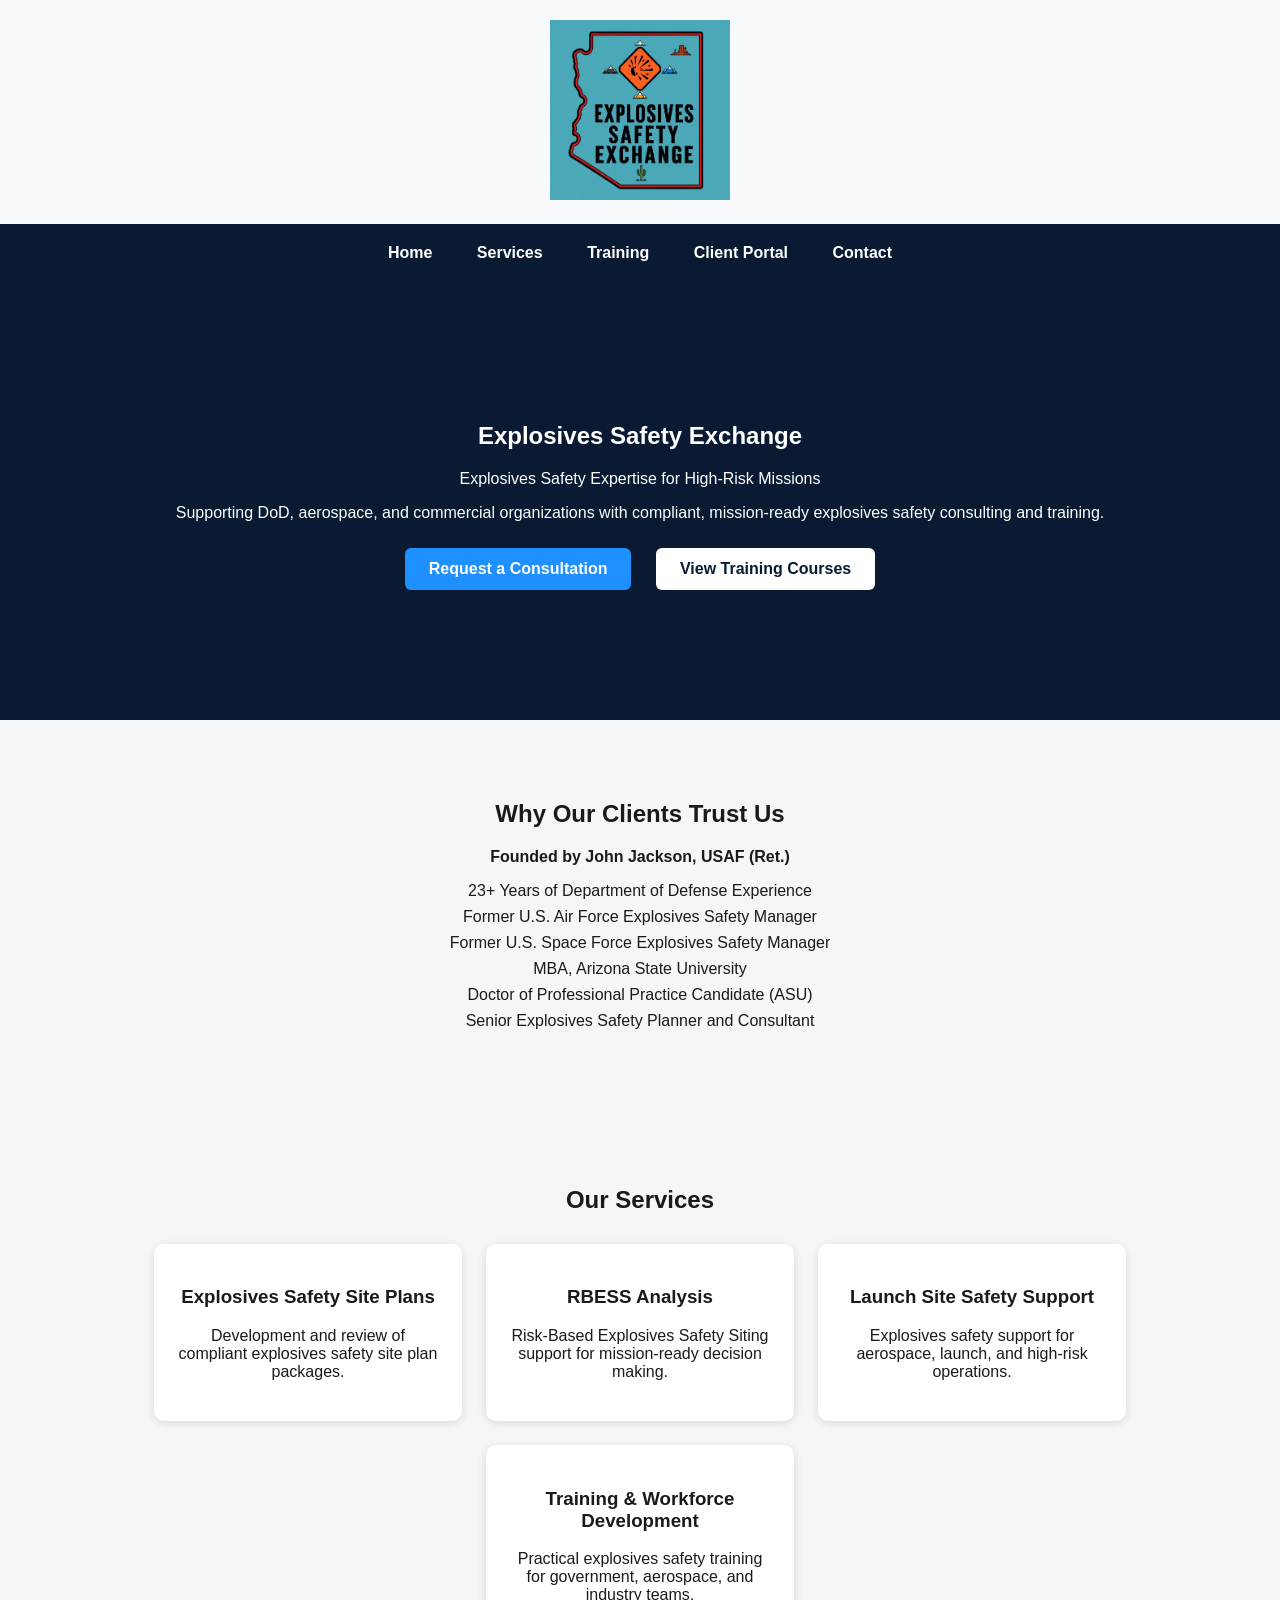
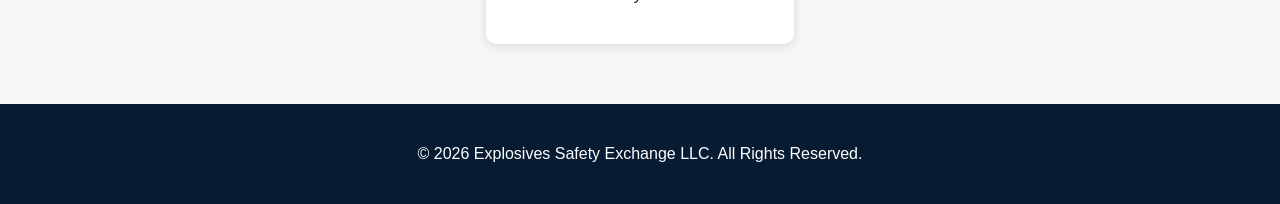
==== index.html @ 5c1b62fa "Initial website upload" ====
<!DOCTYPE html>
<html lang="en">
<head>
    <meta charset="UTF-8">
    <meta name="viewport" content="width=device-width, initial-scale=1.0">
    <title>Explosives Safety Exchange</title>
    <link rel="stylesheet" href="assets/css/style.css">
</head>

    </section>

</body>
</html>

<body>

    <!-- HEADER WITH LOGO -->
    <header style="text-align:center; padding:20px;">
        <img src="assets/images/logo.jpg" alt="Explosives Safety Exchange Logo" style="height:180px;">
    </header>

    <!-- NAVIGATION -->
    <nav class="navbar">
        <ul>
            <li><a href="index.html" class="active">Home</a></li>
            <li><a href="services.html">Services</a></li>
            <li><a href="training.html">Training</a></li>
            <li><a href="portal.html">Client Portal</a></li>
            <li><a href="contact.html">Contact</a></li>
        </ul>
    </nav>

    <!-- HERO SECTION -->
    <section class="hero">
        <h1>Explosives Safety Exchange</h1>
        <p>Explosives Safety Expertise for High‑Risk Missions</p>
        <p>Supporting DoD, aerospace, and commercial organizations with compliant, mission‑ready explosives safety consulting and training.</p>

        <div class="hero-buttons">
            <a href="contact.html" class="btn-primary">Request a Consultation</a>
            <a href="training.html" class="btn-secondary">View Training Courses</a>
        </div>
       
</section>

<section class="credentials">
    <h2>Why Our Clients Trust Us</h2>

    <p><strong>Founded by John Jackson, USAF (Ret.)</strong></p>

    <ul>
        <li>23+ Years of Department of Defense Experience</li>
        <li>Former U.S. Air Force Explosives Safety Manager</li>
        <li>Former U.S. Space Force Explosives Safety Manager</li>
        <li>MBA, Arizona State University</li>
        <li>Doctor of Professional Practice Candidate (ASU)</li>
        <li>Senior Explosives Safety Planner and Consultant</li>
    </ul>
</section>
<section class="services-preview">
    <h2>Our Services</h2>

    <div class="service-grid">
        <div class="service-card">
            <h3>Explosives Safety Site Plans</h3>
            <p>Development and review of compliant explosives safety site plan packages.</p>
        </div>

        <div class="service-card">
            <h3>RBESS Analysis</h3>
            <p>Risk-Based Explosives Safety Siting support for mission-ready decision making.</p>
        </div>

        <div class="service-card">
            <h3>Launch Site Safety Support</h3>
            <p>Explosives safety support for aerospace, launch, and high-risk operations.</p>
        </div>

        <div class="service-card">
            <h3>Training & Workforce Development</h3>
            <p>Practical explosives safety training for government, aerospace, and industry teams.</p>
        </div>
    </div>
</section>

<footer>
    <p>© 2026 Explosives Safety Exchange LLC. All Rights Reserved.</p>
</footer>
---- assets/css/style.css ----
body {
    margin: 0;
    font-family: Arial, sans-serif;
    background: #f7f9fc;
    color: #1a1a1a;
}

/* NAVBAR */
.navbar {
    background: #0a1a33;
    padding: 20px;
}

.navbar ul {
    list-style: none;
    margin: 0;
    padding: 0;
    text-align: center;
}

.navbar li {
    display: inline-block;
    margin: 0 20px;
}

.navbar a {
    color: white;
    text-decoration: none;
    font-weight: bold;
}

/* HERO SECTION */
.hero {
    text-align: center;
    padding: 120px 20px;
    background: #0a1a33;
    color: white;
}

.hero-buttons a {
    display: inline-block;
    margin: 10px;
    padding: 12px 24px;
    border-radius: 6px;
    text-decoration: none;
    font-weight: bold;
}

.btn-primary {
    background: #1e90ff;
    color: white;
}

.btn-secondary {
    background: white;
    color: #0a1a33;
}
.credentials,
.services-preview {
    padding: 60px 20px;
    text-align: center;
    background: #f4f6f8;
}

.credentials ul {
    list-style: none;
    padding: 0;
}

.credentials li {
    margin: 8px 0;
}

.service-grid {
    display: flex;
    flex-wrap: wrap;
    justify-content: center;
    gap: 24px;
    margin-top: 30px;
}

.service-card {
    width: 260px;
    background: white;
    padding: 24px;
    border-radius: 10px;
    box-shadow: 0 2px 10px rgba(0,0,0,.12);
}

footer {
    text-align: center;
    padding: 25px;
    background: #071b33;
    color: white;
}
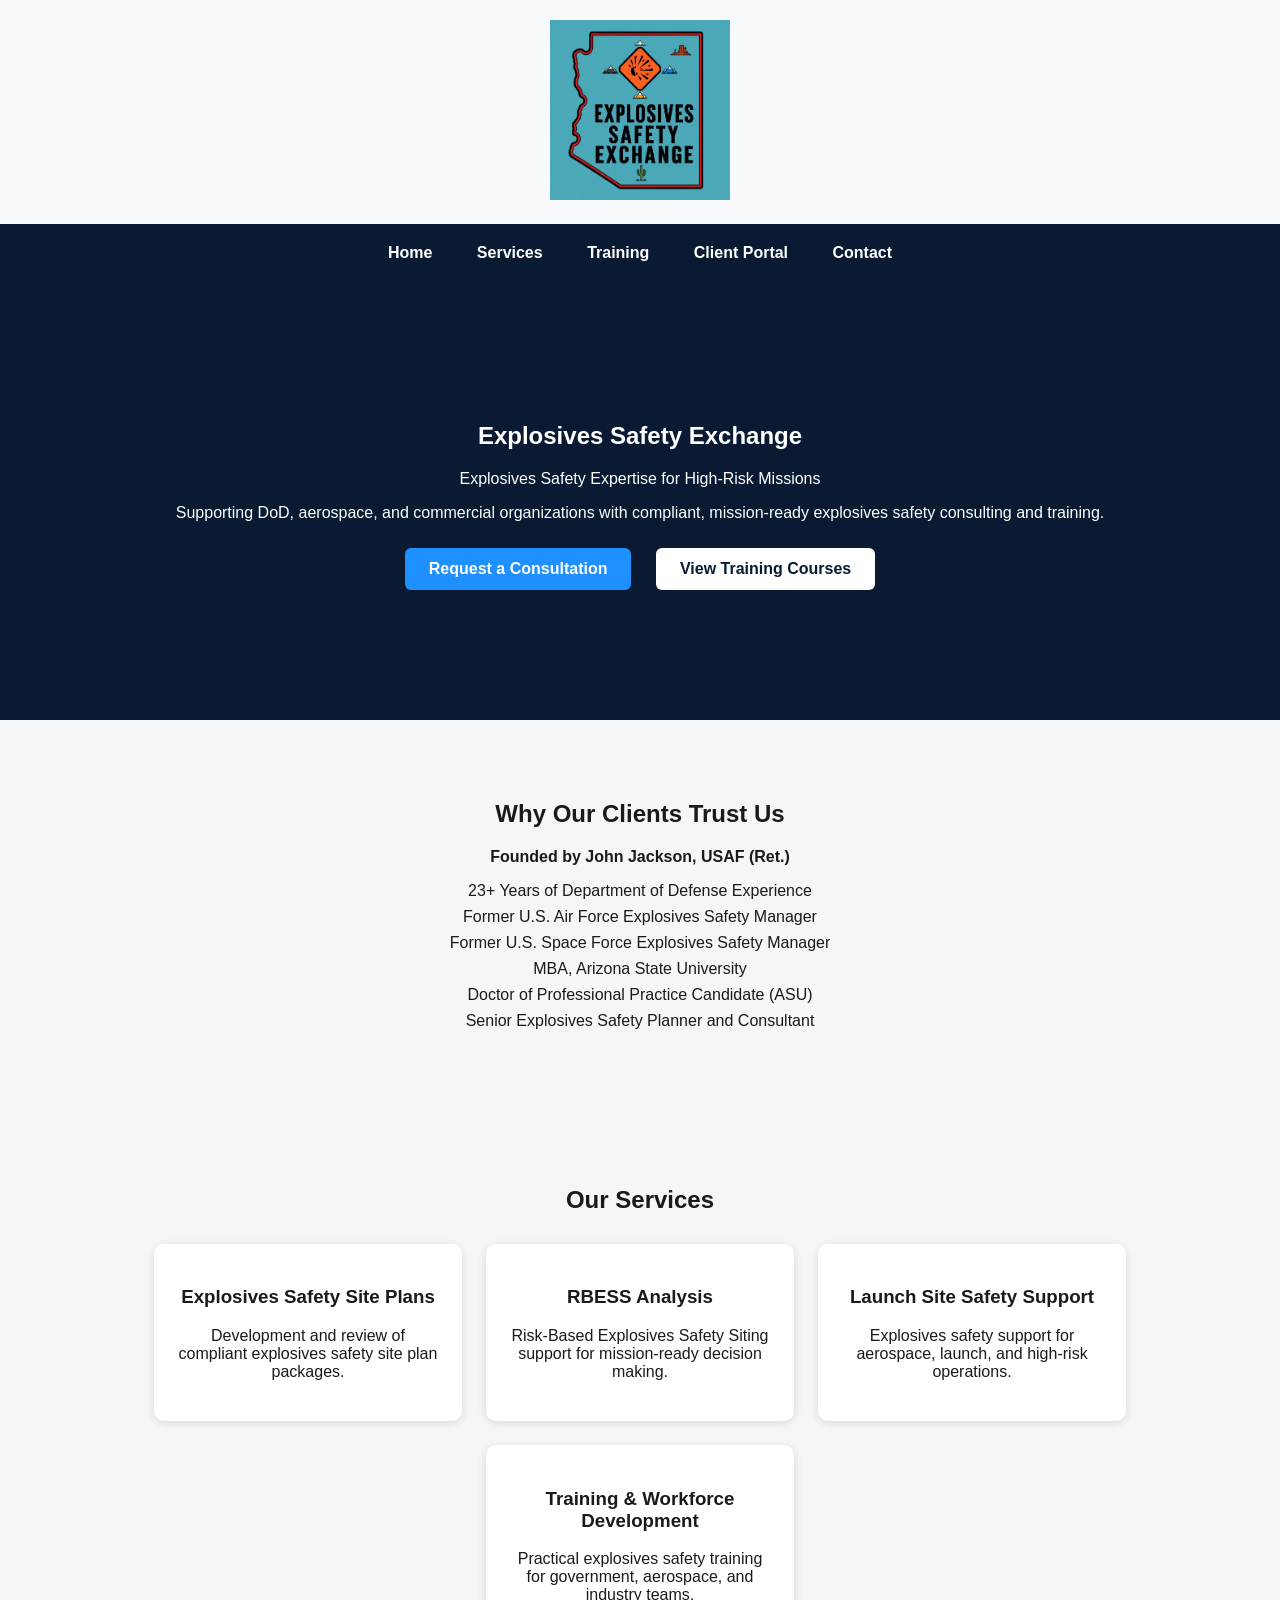
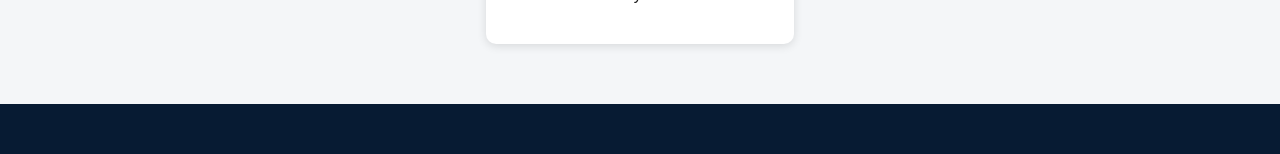
==== commit 0c013c15: "Remove test comment" ====
--- a/index.html
+++ b/index.html
@@ -83,6 +83,4 @@
     </div>
 </section>
 
-<footer>
-    <p>© 2026 Explosives Safety Exchange LLC. All Rights Reserved.</p>
-</footer>+<footer>
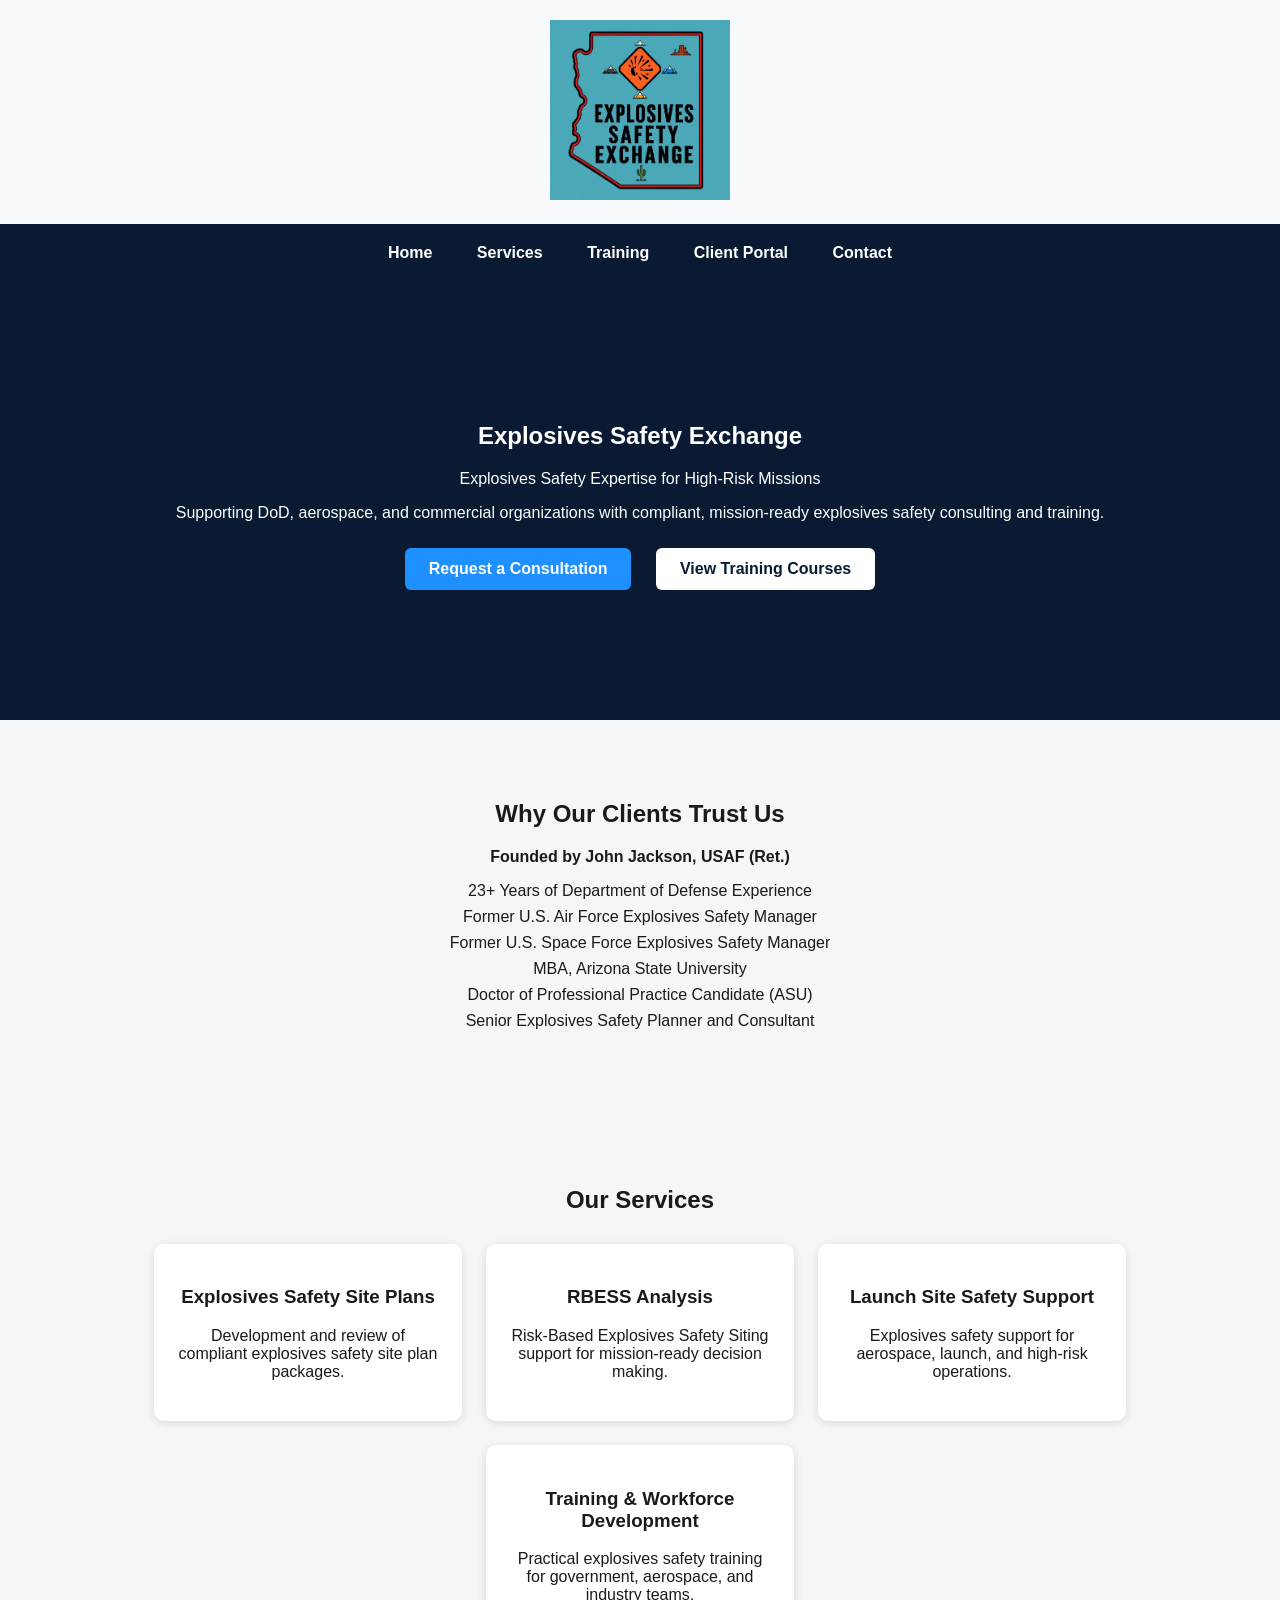
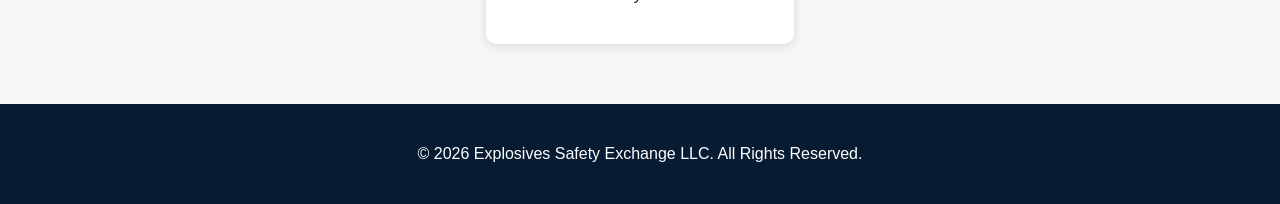
==== commit cdf0b1dc: "Restore footer" ====
--- a/index.html
+++ b/index.html
@@ -83,4 +83,9 @@
     </div>
 </section>
 
-<footer>+<footer>
+    <p>© 2026 Explosives Safety Exchange LLC. All Rights Reserved.</p>
+</footer>
+
+</body>
+</html>
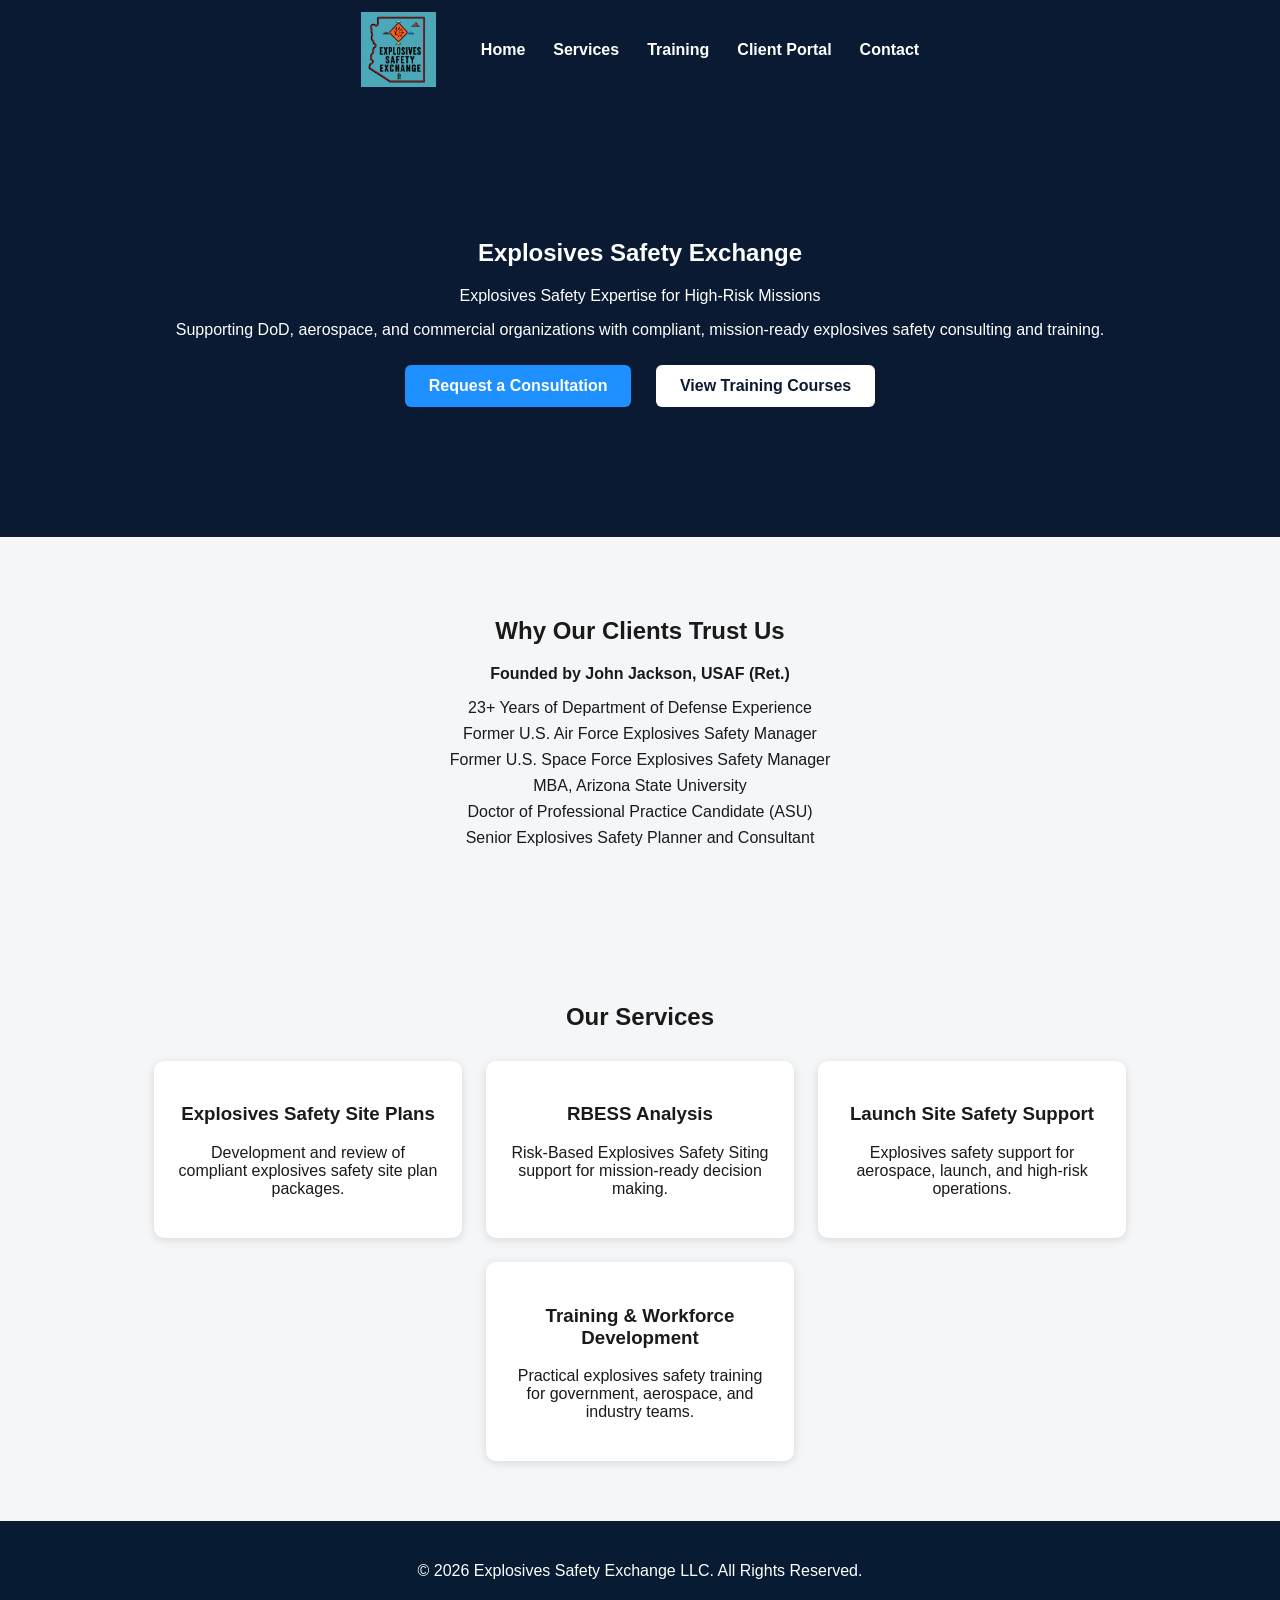
==== commit 0a0e35ea: "Update header layout" ====
--- a/index.html
+++ b/index.html
@@ -7,19 +7,14 @@
     <link rel="stylesheet" href="assets/css/style.css">
 </head>
 
-    </section>
-
-</body>
-</html>
-
 <body>
 
-    <!-- HEADER WITH LOGO -->
-    <header style="text-align:center; padding:20px;">
-        <img src="assets/images/logo.jpg" alt="Explosives Safety Exchange Logo" style="height:180px;">
-    </header>
+    <header class="top-header">
 
-    <!-- NAVIGATION -->
+    <div class="header-logo">
+        <img src="assets/images/logo.jpg" alt="Explosives Safety Exchange Logo">
+    </div>
+
     <nav class="navbar">
         <ul>
             <li><a href="index.html" class="active">Home</a></li>
@@ -29,6 +24,8 @@
             <li><a href="contact.html">Contact</a></li>
         </ul>
     </nav>
+
+</header>
 
     <!-- HERO SECTION -->
     <section class="hero">
--- a/assets/css/style.css
+++ b/assets/css/style.css
@@ -92,4 +92,50 @@
     padding: 25px;
     background: #071b33;
     color: white;
+}
+footer {
+    text-align: center;
+    padding: 25px;
+    background: #071b33;
+    color: white;
+}
+
+/* Header: logo and navigation on one line */
+.top-header {
+    display: flex;
+    align-items: center;
+    justify-content: center;
+    gap: 45px;
+    background: #0a1a33;
+    padding: 12px 24px;
+}
+
+.header-logo img {
+    height: 75px;
+    width: auto;
+    display: block;
+}
+
+.top-header .navbar {
+    background: transparent;
+    padding: 0;
+}
+
+.top-header .navbar ul {
+    display: flex;
+    align-items: center;
+    gap: 28px;
+    list-style: none;
+    margin: 0;
+    padding: 0;
+}
+
+.top-header .navbar li {
+    margin: 0;
+}
+
+.top-header .navbar a {
+    color: white;
+    text-decoration: none;
+    font-weight: bold;
 }
